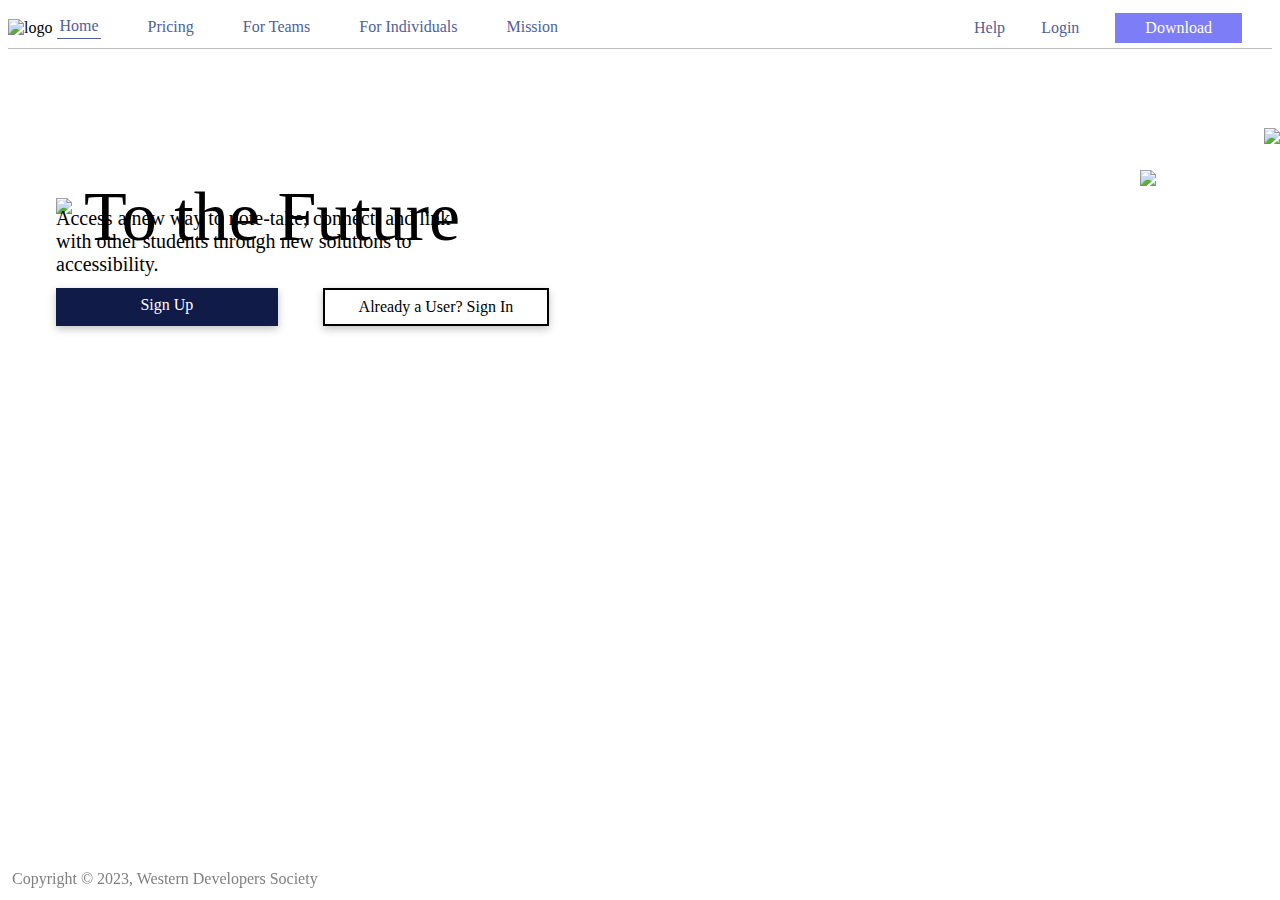
==== index.html @ 213a4d3b "Index/NavBar Touch Ups" ====
<!DOCTYPE html>
<html lang="en">
  <head>
    <meta charset="UTF-8">
    <meta name="viewport" content="width=device-width, initial-scale=1.0">
    <meta http-equiv="X-UA-Compatible" content="ie=edge">
    <title>InkLink</title>
    <link rel="stylesheet" href="./style.css">
    <link rel="icon" href="assets/link.png" type="image/x-icon">
  </head>
  <body>
    <main>
        <div class="navbar">
          <div class="pages">
            <img src="assets/logo.png" alt="logo" style="margin-right: -40px;">
            <a href="index.html" class="active-page">Home</a>
            <a href="pricing.html">Pricing</a>
            <a href="teams.html">For Teams</a>
            <a href="individuals.html">For Individuals</a>
            <a href="mission.html">Mission</a>
          </div>
          <div class="general">
            <a href="help.html">Help</a>
            <a href="login.html">Login</a>
            <a href="download.html" class="btn">Download</a>
          </div>
        </div>
        <div class="main">
            <div class="head">
              <div class="title">
                <img src="assets/link.png" />
                <span class="title">To the Future</span>
              </div>
              <div class="description">
                Access a new way to note-take, connect, and link with other students through new solutions to accessibility. 
              </div>
              <div class="actions">
                <a href="register.html" class="signup">Sign Up</a>
                <a href="login.html" class="signin">Already a User? Sign In</a>
              </div>
            </div>
            <img src="assets/phone-demo.png" class="phone" />
            <img src="assets/splash-img.png" class="splash" />
        </div>
        <span class="copy">Copyright © 2023, Western Developers Society</div>
    </main>
	<script src="script.js"></script>
  </body>
</html>
---- style.css ----
body {
    --btn-primary: #7D7DF7;
    --border: #C0BFBF;
    --link-color: #505F98;
    --btn-primary-dark: #111b47;
    --btn-secondary: transparent;
}

.navbar {
    display: flex;
    justify-content: space-between;
    border-bottom: 1px solid var(--border);
    padding: 5px 0px 5px 0px;
}

.navbar a {
    color: var(--link-color);
    text-decoration: none;
    font-family: 'Times New Roman', Times, serif;
}

.navbar a:hover{
    color: var(--btn-primary)
}

.pages a{
    padding-bottom: 3px;
    padding-left: 2px;
    padding-right: 2px;
}

.pages a.active-page {
    border-bottom: 1.75px solid var(--link-color);
}

.pages {
    display: flex;
    justify-content: flex-start;
    width: 60%;
    align-items: center;
    gap: 45px;
}

.general {
    width: 40%;
    display: flex;
    justify-content: flex-end;
    align-items: center;
    gap: 36px;
    padding-right:30px;
}

.head {
    margin: 128px 0 0 48px;
    width: calc(100% - 648px);
    display: flex;
    flex-direction: column;
    justify-content: flex-start;
    align-items: flex-start;
    gap: 12px;
}

.title {
    display: flex;
    justify-content: flex-start;
    align-items: center;
    margin-bottom: -40px;
}

.title > .title {
    font-size: 70px;
    font-family:'Times New Roman', Times, serif;
    padding-bottom: 18px;
    padding-left: 12px;
}

.description {
    width: 65%;
    display: inline;
    font-size: 20px;
    font-family: 'Times New Roman', Times, serif;
}

.actions {
    width: 80%;
    display: flex;
    justify-content: space-between;
    z-index: 10;
}

.actions > a {
    padding: 8px 0;
    width: 45%;
    font-size: 16px;
    box-shadow: rgba(0, 0, 0, 0.24) 0px 3px 8px;
    text-decoration: none;
    text-align: center;
}

.signup {
    background-color: var(--btn-primary-dark);
    color: white;
    border: none;
}

.signup:hover{
    background-color: var(--btn-primary)
}

.signin {
    background-color: var(--btn-secondary);
    color: black;
    border: 2px solid black;
}

.splash {
    position: fixed;
    bottom: 0;
    right: 0;
    height: calc(100vh - 128px);
}

.phone {
    z-index: 10;
    position: fixed;
    bottom: 48px;
    right: 124px;
    height: calc(90vh - 128px);
}

.btn {
    text-decoration: none;
    background-color: var(--btn-primary);
    padding: 6px 30px;
    color: white !important;
}

.btn:hover{
    background-color: var(--btn-primary-dark);
}

.copy {
    position: fixed;
    bottom: 12px;
    left: 12px;
    color: grey;
}

.login_form {
    margin: 64px auto;
    width: 50vh;
    max-width: 600px;
    display: flex;
    flex-direction: column;
    gap: 24px;
    align-items: center;
}

.login_form > input {
    width: 100%;
    height: 64px;
    text-align: center;
    font-size: 24px;
    cursor: pointer;
}

.notes_main {
    display: flex;
    height: calc(100vh - 67px);
}

.sidebar {
    height: calc(100% - 48px);
    width: 20%;
    border-right: 1px solid var(--border);
    padding: 24px;
}

.sidebar > .top {
    font-size: 16px;
    display: flex;
    justify-content: space-between;
    font-weight: bold;
    font-family: 'Times New Roman', Times, serif;
    border-bottom: 1px solid var(--border);
    padding-bottom: 16px;
}

.notes {
    width: 80%;
    height: 100%;
    background-image: linear-gradient(0deg, var(--border) 5%, #ffffff 5%, #ffffff 100%);
    background-size: 28.28px 28.28px;
}

.writing {
    resize: none;
    background: transparent;
    width: 90%;
    margin: 0 0 0 10%;
    height: calc(100% - 2px);
    border: none;
    border-left: 1px solid red;
    outline: none;
    line-height: 28.28px;
    font-size: 20px;
}

.files {
    display: flex;
    flex-direction: column;
    justify-content: flex-start;
    gap: 12px;
    align-items: center;
    padding: 12px 0;
}

.files > button {
    width: 80%;
    height: 28px;
    font-size: 20px;
}
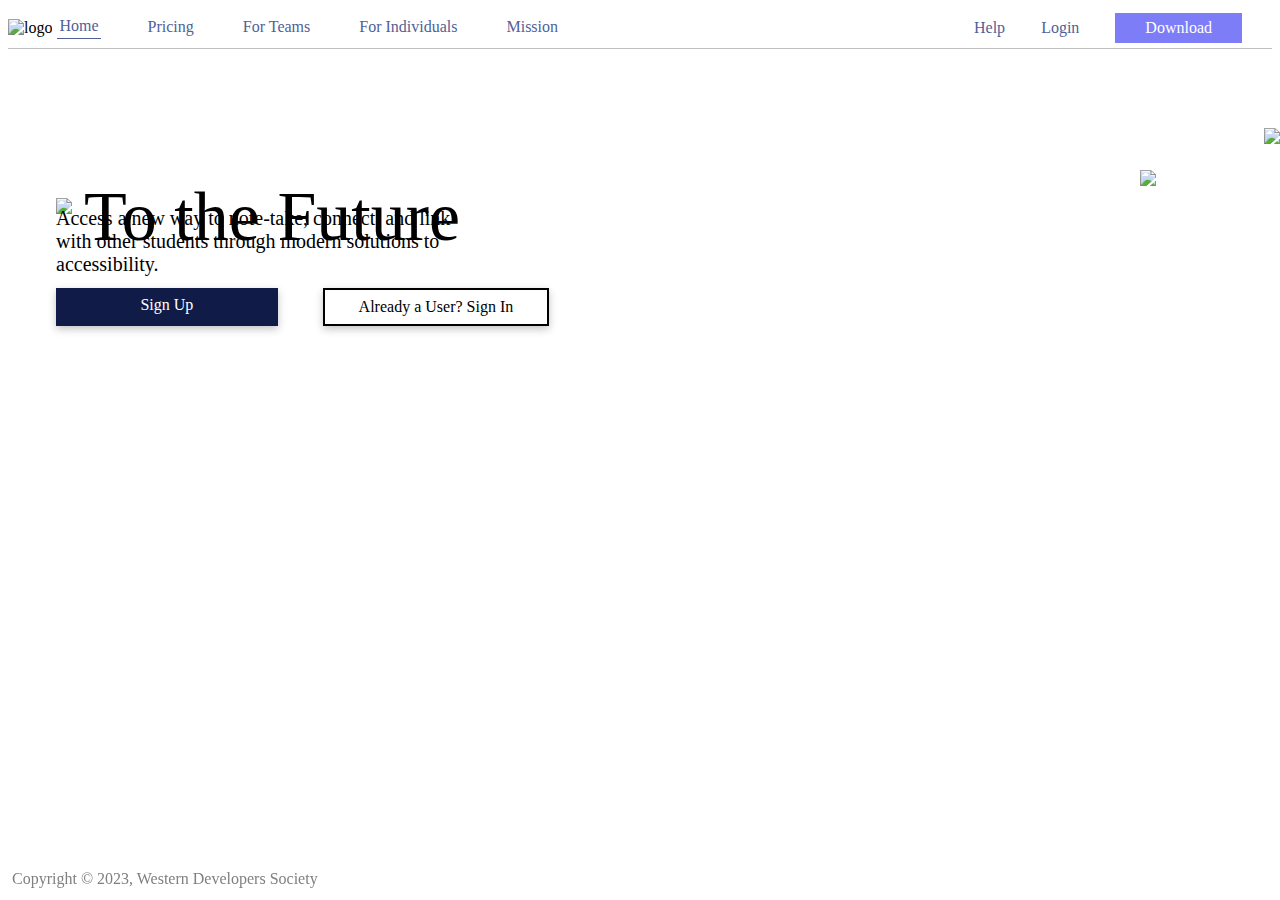
==== commit 8dcf37a9: "Update index.html" ====
--- a/index.html
+++ b/index.html
@@ -32,7 +32,7 @@
                 <span class="title">To the Future</span>
               </div>
               <div class="description">
-                Access a new way to note-take, connect, and link with other students through new solutions to accessibility. 
+                Access a new way to note-take, connect, and link with other students through modern solutions to accessibility. 
               </div>
               <div class="actions">
                 <a href="register.html" class="signup">Sign Up</a>
@@ -46,4 +46,4 @@
     </main>
 	<script src="script.js"></script>
   </body>
-</html>+</html>
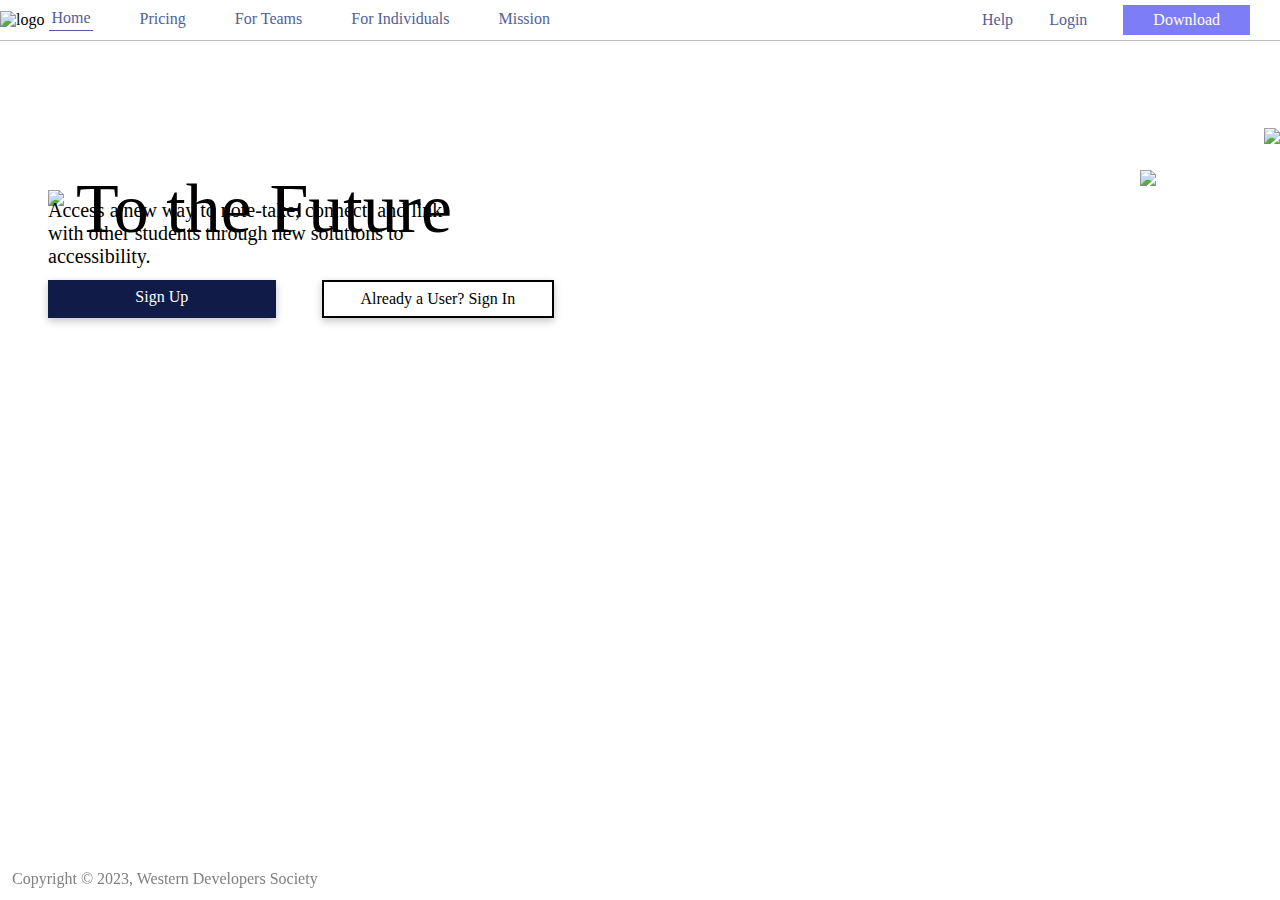
==== commit f5ef8a42: "LoginPgDone. index/navbar Touch Ups" ====
--- a/index.html
+++ b/index.html
@@ -32,7 +32,7 @@
                 <span class="title">To the Future</span>
               </div>
               <div class="description">
-                Access a new way to note-take, connect, and link with other students through modern solutions to accessibility. 
+                Access a new way to note-take, connect, and link with other students through new solutions to accessibility. 
               </div>
               <div class="actions">
                 <a href="register.html" class="signup">Sign Up</a>
@@ -46,4 +46,4 @@
     </main>
 	<script src="script.js"></script>
   </body>
-</html>
+</html>--- a/style.css
+++ b/style.css
@@ -1,22 +1,31 @@
+@import url('https://fonts.googleapis.com/css2?family=Roboto:wght@300;400;500&display=swap');
+
 body {
     --btn-primary: #7D7DF7;
     --border: #C0BFBF;
     --link-color: #505F98;
     --btn-primary-dark: #111b47;
     --btn-secondary: transparent;
-}
+    margin: 0;
+    padding: 0;
+    font-family: 'Times New Roman', Times, serif;
+}
+
+    /*NAVBAR STYLES*/
 
 .navbar {
     display: flex;
     justify-content: space-between;
     border-bottom: 1px solid var(--border);
     padding: 5px 0px 5px 0px;
+    background-color: #ffffff;
 }
 
 .navbar a {
     color: var(--link-color);
     text-decoration: none;
     font-family: 'Times New Roman', Times, serif;
+    font-size: 16px;
 }
 
 .navbar a:hover{
@@ -49,6 +58,9 @@
     gap: 36px;
     padding-right:30px;
 }
+
+    /*NAVBAR STYLES END*/
+    /*HOME PAGE STYLES*/
 
 .head {
     margin: 128px 0 0 48px;
@@ -101,6 +113,7 @@
     background-color: var(--btn-primary-dark);
     color: white;
     border: none;
+    transition: background 0.2s ease;
 }
 
 .signup:hover{
@@ -139,6 +152,9 @@
     background-color: var(--btn-primary-dark);
 }
 
+    /*HOME STYLES END*/
+
+
 .copy {
     position: fixed;
     bottom: 12px;
@@ -146,23 +162,91 @@
     color: grey;
 }
 
+    /*LOGIN STYLES START*/
+
+.main-login{
+    margin: 128px auto;
+    display: flex;
+    justify-content:center;
+    align-items: center;
+    flex-direction: column;
+}
+
+.signIn-info > h1{
+    margin-bottom:-15px;
+    font-size: 4.2vh;
+}
+
 .login_form {
-    margin: 64px auto;
+    padding: 20px 40px 30px 40px;
     width: 50vh;
     max-width: 600px;
     display: flex;
     flex-direction: column;
     gap: 24px;
     align-items: center;
+    background-color: #bdbcbc;
+    border-radius: 10px;
+    background: rgba(255, 255, 255, 0);
+    border-radius: 16px;
+    box-shadow: 0 4px 30px rgba(0, 0, 0, 0.1);
+    transition: background 0.3s ease;
+}
+
+.login_form:hover{
+    background: rgba(255, 255, 255, 0.15);
 }
 
 .login_form > input {
     width: 100%;
-    height: 64px;
+    height: 50px;
     text-align: center;
-    font-size: 24px;
+    font-size: 20px;
     cursor: pointer;
-}
+    border: 0px;
+}
+
+.form-input{
+    background-color:aliceblue;
+    border-radius: 5px;
+}
+
+.form-submit{
+    border-radius: 6px;
+    transition: background 0.2s ease;
+}
+
+.form-submit:hover{
+    background-color:#7D7DF7;
+    color:aliceblue;
+    border: 0.5px solid aliceblue;
+}
+
+.no-account{
+    width: 96%;
+    display:flex;
+    justify-content: space-between;
+    margin-bottom: -30px;
+    color:black;
+    font-weight: bold;
+}
+
+.no-account > a{
+    color:aliceblue;
+    text-decoration: none;
+    font-size: 16px;
+    margin-top: 15px;
+    display: flex;
+    justify-content: flex-end;
+    font-size:large;
+    transition: color 0.2s ease;
+}
+
+.no-account > a:hover{
+    color:black;
+}
+
+    /*LOGIN STYLES END*/
 
 .notes_main {
     display: flex;
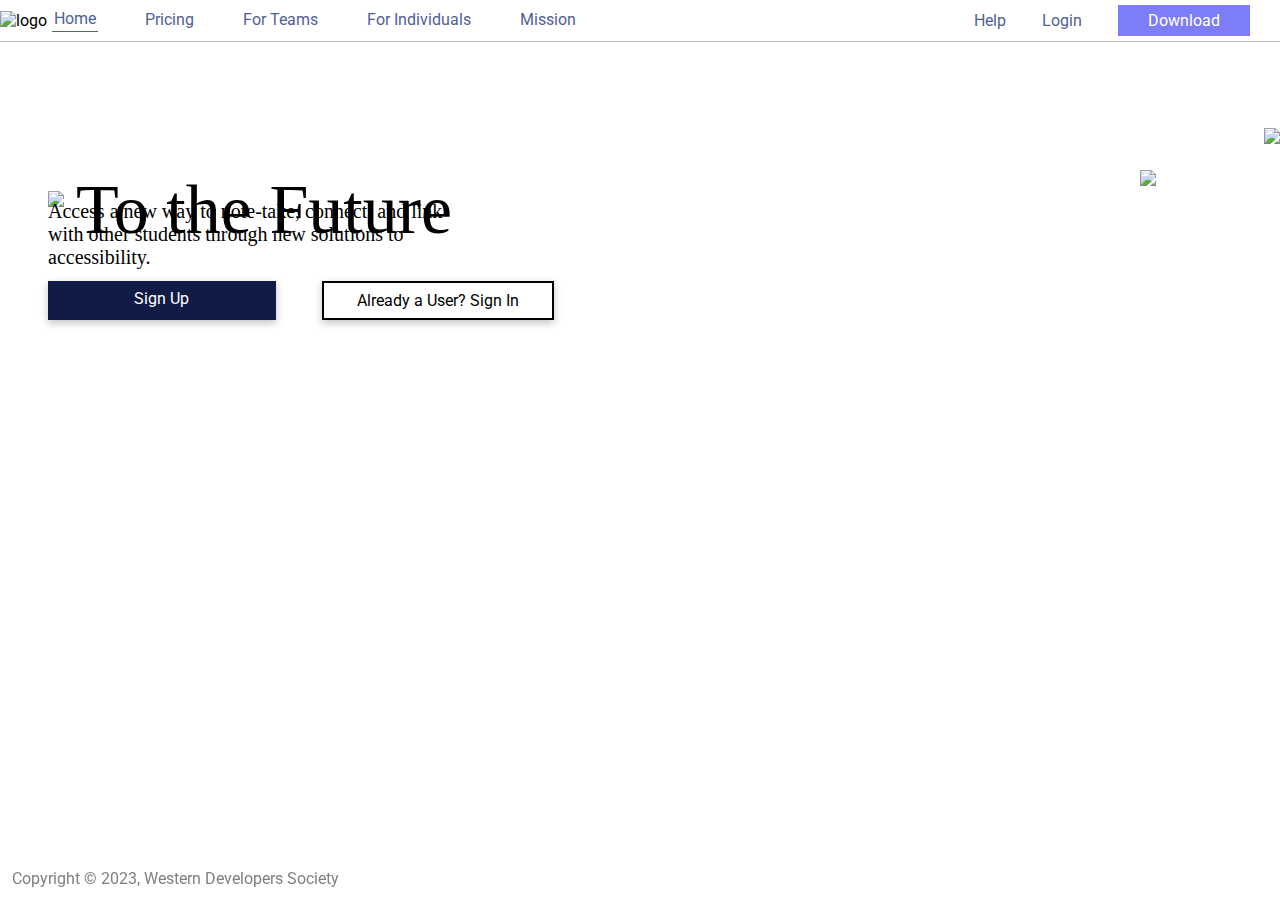
==== commit c318a029: "Login/Register/Index Updates, Notes Obliberated (as in good) :)" ====
--- a/index.html
+++ b/index.html
@@ -12,7 +12,7 @@
     <main>
         <div class="navbar">
           <div class="pages">
-            <img src="assets/logo.png" alt="logo" style="margin-right: -40px;">
+            <img src="assets/logo.png" alt="logo">
             <a href="index.html" class="active-page">Home</a>
             <a href="pricing.html">Pricing</a>
             <a href="teams.html">For Teams</a>
--- a/style.css
+++ b/style.css
@@ -8,7 +8,7 @@
     --btn-secondary: transparent;
     margin: 0;
     padding: 0;
-    font-family: 'Times New Roman', Times, serif;
+    font-family: 'Roboto', sans-serif;
 }
 
     /*NAVBAR STYLES*/
@@ -24,7 +24,7 @@
 .navbar a {
     color: var(--link-color);
     text-decoration: none;
-    font-family: 'Times New Roman', Times, serif;
+    font-family: 'Roboto', sans-serif;
     font-size: 16px;
 }
 
@@ -48,6 +48,10 @@
     width: 60%;
     align-items: center;
     gap: 45px;
+}
+
+.pages > img{
+    margin-right: -40px;
 }
 
 .general {
@@ -146,6 +150,7 @@
     background-color: var(--btn-primary);
     padding: 6px 30px;
     color: white !important;
+    border: 0;
 }
 
 .btn:hover{
@@ -178,14 +183,13 @@
 }
 
 .login_form {
-    padding: 20px 40px 30px 40px;
+    padding: 20px 40px 40px 40px;
     width: 50vh;
     max-width: 600px;
     display: flex;
     flex-direction: column;
     gap: 24px;
     align-items: center;
-    background-color: #bdbcbc;
     border-radius: 10px;
     background: rgba(255, 255, 255, 0);
     border-radius: 16px;
@@ -225,7 +229,6 @@
 .no-account{
     width: 96%;
     display:flex;
-    justify-content: space-between;
     margin-bottom: -30px;
     color:black;
     font-weight: bold;
@@ -235,7 +238,7 @@
     color:aliceblue;
     text-decoration: none;
     font-size: 16px;
-    margin-top: 15px;
+    margin-top: 14px;
     display: flex;
     justify-content: flex-end;
     font-size:large;
@@ -260,14 +263,36 @@
     padding: 24px;
 }
 
+
+.play{
+    font-size: large;
+    width:100%;
+    margin: 10px 0px 30px 0px;
+}
+
 .sidebar > .top {
     font-size: 16px;
     display: flex;
     justify-content: space-between;
     font-weight: bold;
-    font-family: 'Times New Roman', Times, serif;
+    font-family: 'Roboto', sans-serif;
     border-bottom: 1px solid var(--border);
     padding-bottom: 16px;
+}
+
+.files {
+    display: flex;
+    flex-direction: column;
+    justify-content: flex-start;
+    gap: 12px;
+    align-items: center;
+    padding: 12px 0;
+}
+
+.files > button {
+    width: 80%;
+    height: 28px;
+    font-size: 20px;
 }
 
 .notes {
@@ -290,17 +315,9 @@
     font-size: 20px;
 }
 
-.files {
-    display: flex;
-    flex-direction: column;
-    justify-content: flex-start;
-    gap: 12px;
-    align-items: center;
-    padding: 12px 0;
-}
-
-.files > button {
-    width: 80%;
-    height: 28px;
-    font-size: 20px;
-}+.delete-btn {
+    margin-left: 5px;
+    background-color: #ff5757;
+    color: white;
+    padding: 6px 6px 6px 6px
+}
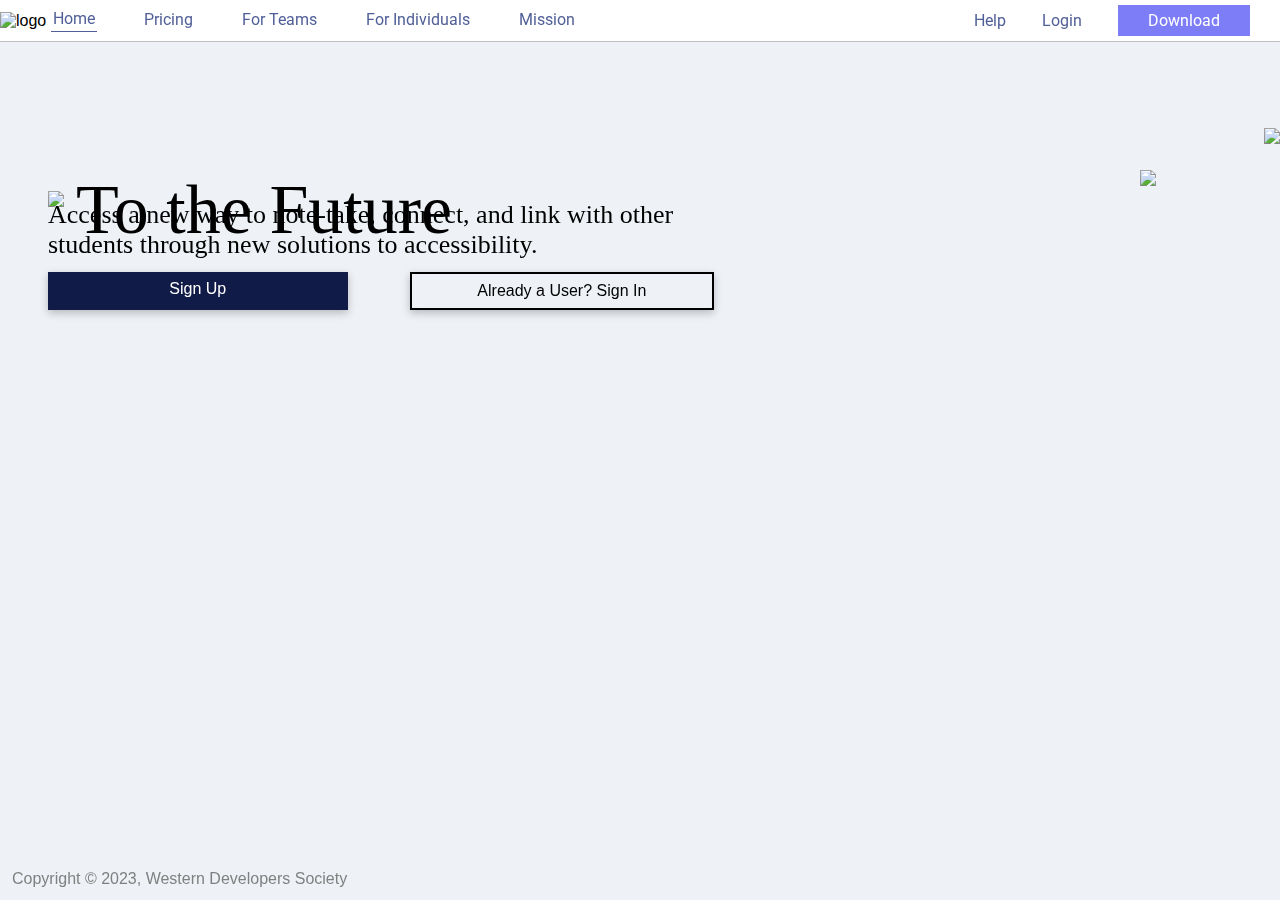
==== commit 02bf79dd: "Seems Good, Gn" ====
--- a/index.html
+++ b/index.html
@@ -7,6 +7,21 @@
     <title>InkLink</title>
     <link rel="stylesheet" href="./style.css">
     <link rel="icon" href="assets/link.png" type="image/x-icon">
+    <style>
+      :root {
+    --link-color: #005A9C;
+    --link-color-hover: #00376b;
+    --border: #ddd;
+    --background-color: #eef2f7; /* Soft blue background for a soothing effect */
+}
+
+body {
+    font-family: 'Segoe UI', Tahoma, Geneva, Verdana, sans-serif;
+    margin: 0;
+    padding: 0;
+    background-color: var(--background-color);
+}
+</style>
   </head>
   <body>
     <main>
--- a/style.css
+++ b/style.css
@@ -8,7 +8,7 @@
     --btn-secondary: transparent;
     margin: 0;
     padding: 0;
-    font-family: 'Roboto', sans-serif;
+    font-family: 'Segoe UI', Tahoma, Geneva, Verdana, sans-serif;
 }
 
     /*NAVBAR STYLES*/
@@ -68,7 +68,7 @@
 
 .head {
     margin: 128px 0 0 48px;
-    width: calc(100% - 648px);
+    width: 65%;
     display: flex;
     flex-direction: column;
     justify-content: flex-start;
@@ -82,6 +82,7 @@
     align-items: center;
     margin-bottom: -40px;
 }
+
 
 .title > .title {
     font-size: 70px;
@@ -91,9 +92,9 @@
 }
 
 .description {
-    width: 65%;
+    width: 80%;
     display: inline;
-    font-size: 20px;
+    font-size: 26px;
     font-family: 'Times New Roman', Times, serif;
 }
 
@@ -135,6 +136,7 @@
     bottom: 0;
     right: 0;
     height: calc(100vh - 128px);
+    z-index: -1;
 }
 
 .phone {
@@ -151,6 +153,7 @@
     padding: 6px 30px;
     color: white !important;
     border: 0;
+    transition: background-color 0.2s ease;
 }
 
 .btn:hover{
